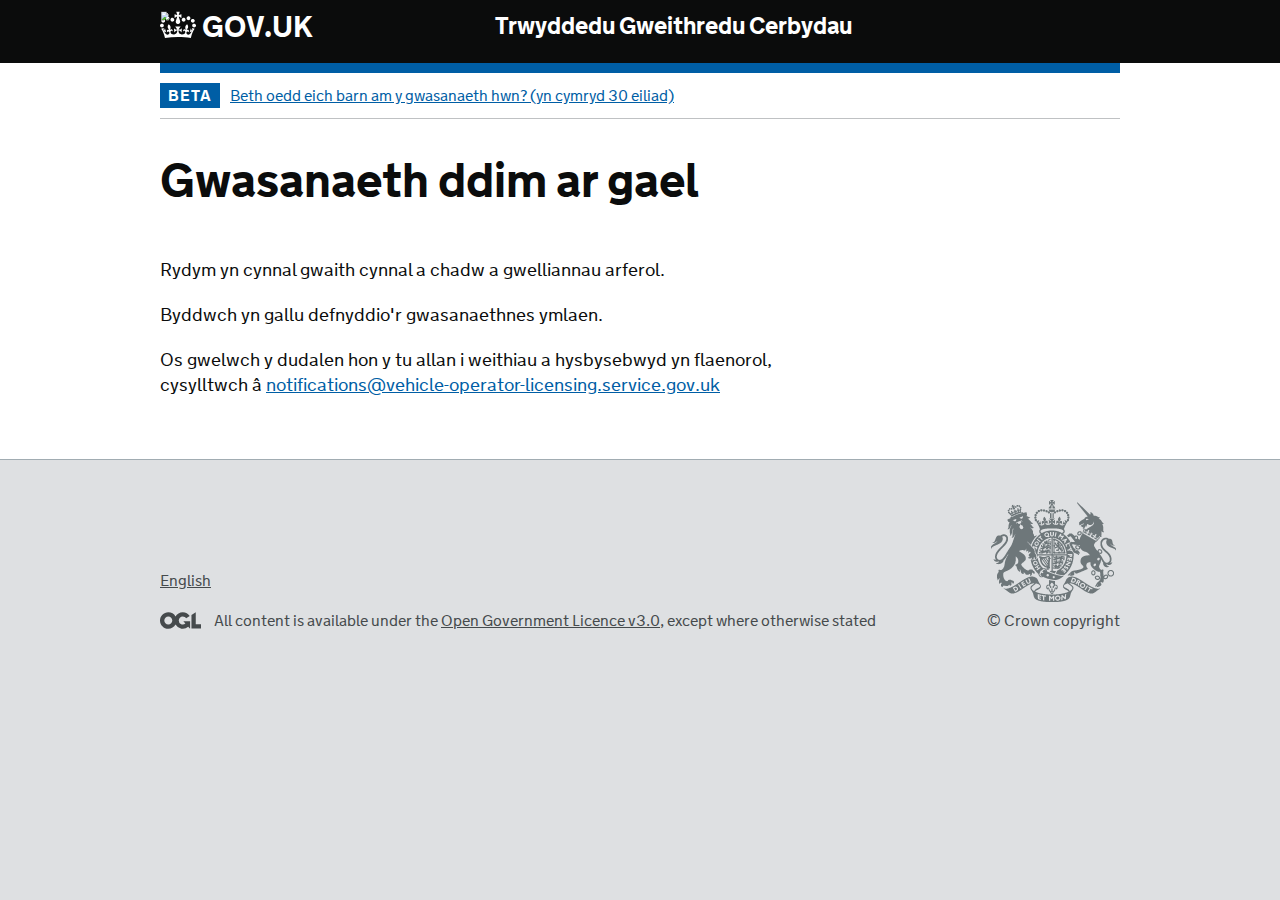
==== cy.html @ 346e7b43 "initial commit" ====
<!DOCTYPE html>
<html lang="en" class="govuk-template app-html-class">
<head>
    <meta charset="utf-8" />
    <title>GOV.UK - Customised page template</title>
    <meta name="viewport" content="width=device-width, initial-scale=1, viewport-fit=cover">
    <meta name="theme-color" content="blue" /> 
    
    <meta http-equiv="X-UA-Compatible" content="IE=edge" />

    
    
      <link rel="shortcut icon" sizes="16x16 32x32 48x48" href="images/favicon.html" type="image/x-icon" />
      <link rel="mask-icon" href="images/govuk-mask-icon.html" color="blue"> 
      <link rel="apple-touch-icon" sizes="180x180" href="images/govuk-apple-touch-icon-180x180.html">
      <link rel="apple-touch-icon" sizes="167x167" href="images/govuk-apple-touch-icon-167x167.html">
      <link rel="apple-touch-icon" sizes="152x152" href="images/govuk-apple-touch-icon-152x152.html">
      <link rel="apple-touch-icon" href="images/govuk-apple-touch-icon.html">
    


    
  <!--[if gt IE 8]><!--><link href="public/stylesheets/application.css" media="screen" rel="stylesheet" type="text/css" /><!--<![endif]-->

  <!--[if gt IE 8]><!--><link href="public/stylesheets/docs.css" media="screen" rel="stylesheet" type="text/css" /><!--<![endif]-->

  <!--[if gt IE 8]><!--><link href="public/stylesheets/custom.css" media="screen" rel="stylesheet" type="text/css" /><!--<![endif]-->


  
  
  <!--[if IE 8]>
    <link href="/public/stylesheets/application-ie8.css" rel="stylesheet" />
  <![endif]-->


    
    
    <meta property="og:image" content="images/govuk-opengraph-image.html">
  </head>
  <body class="govuk-template__body app-body-class">

    <script>document.body.className = ((document.body.className) ? document.body.className + ' js-enabled' : 'js-enabled');</script>
    


    
  <a href="#main-content" class="govuk-skip-link">Skip to main content</a>



    
  <header class="govuk-header " role="banner" data-module="header">
  <div class="govuk-header__container govuk-width-container">

    <div class="govuk-header__logo">
      <a href="#" class="govuk-header__link govuk-header__link--homepage">
        <span class="govuk-header__logotype">
          
          <svg
            role="presentation"
            focusable="false"
            class="govuk-header__logotype-crown"
            xmlns="http://www.w3.org/2000/svg"
            viewbox="0 0 132 97"
            height="32"
            width="36"
          >
            <path
              fill="currentColor" fill-rule="evenodd"
              d="M25 30.2c3.5 1.5 7.7-.2 9.1-3.7 1.5-3.6-.2-7.8-3.9-9.2-3.6-1.4-7.6.3-9.1 3.9-1.4 3.5.3 7.5 3.9 9zM9 39.5c3.6 1.5 7.8-.2 9.2-3.7 1.5-3.6-.2-7.8-3.9-9.1-3.6-1.5-7.6.2-9.1 3.8-1.4 3.5.3 7.5 3.8 9zM4.4 57.2c3.5 1.5 7.7-.2 9.1-3.8 1.5-3.6-.2-7.7-3.9-9.1-3.5-1.5-7.6.3-9.1 3.8-1.4 3.5.3 7.6 3.9 9.1zm38.3-21.4c3.5 1.5 7.7-.2 9.1-3.8 1.5-3.6-.2-7.7-3.9-9.1-3.6-1.5-7.6.3-9.1 3.8-1.3 3.6.4 7.7 3.9 9.1zm64.4-5.6c-3.6 1.5-7.8-.2-9.1-3.7-1.5-3.6.2-7.8 3.8-9.2 3.6-1.4 7.7.3 9.2 3.9 1.3 3.5-.4 7.5-3.9 9zm15.9 9.3c-3.6 1.5-7.7-.2-9.1-3.7-1.5-3.6.2-7.8 3.7-9.1 3.6-1.5 7.7.2 9.2 3.8 1.5 3.5-.3 7.5-3.8 9zm4.7 17.7c-3.6 1.5-7.8-.2-9.2-3.8-1.5-3.6.2-7.7 3.9-9.1 3.6-1.5 7.7.3 9.2 3.8 1.3 3.5-.4 7.6-3.9 9.1zM89.3 35.8c-3.6 1.5-7.8-.2-9.2-3.8-1.4-3.6.2-7.7 3.9-9.1 3.6-1.5 7.7.3 9.2 3.8 1.4 3.6-.3 7.7-3.9 9.1zM69.7 17.7l8.9 4.7V9.3l-8.9 2.8c-.2-.3-.5-.6-.9-.9L72.4 0H59.6l3.5 11.2c-.3.3-.6.5-.9.9l-8.8-2.8v13.1l8.8-4.7c.3.3.6.7.9.9l-5 15.4v.1c-.2.8-.4 1.6-.4 2.4 0 4.1 3.1 7.5 7 8.1h.2c.3 0 .7.1 1 .1.4 0 .7 0 1-.1h.2c4-.6 7.1-4.1 7.1-8.1 0-.8-.1-1.7-.4-2.4V34l-5.1-15.4c.4-.2.7-.6 1-.9zM66 92.8c16.9 0 32.8 1.1 47.1 3.2 4-16.9 8.9-26.7 14-33.5l-9.6-3.4c1 4.9 1.1 7.2 0 10.2-1.5-1.4-3-4.3-4.2-8.7L108.6 76c2.8-2 5-3.2 7.5-3.3-4.4 9.4-10 11.9-13.6 11.2-4.3-.8-6.3-4.6-5.6-7.9 1-4.7 5.7-5.9 8-.5 4.3-8.7-3-11.4-7.6-8.8 7.1-7.2 7.9-13.5 2.1-21.1-8 6.1-8.1 12.3-4.5 20.8-4.7-5.4-12.1-2.5-9.5 6.2 3.4-5.2 7.9-2 7.2 3.1-.6 4.3-6.4 7.8-13.5 7.2-10.3-.9-10.9-8-11.2-13.8 2.5-.5 7.1 1.8 11 7.3L80.2 60c-4.1 4.4-8 5.3-12.3 5.4 1.4-4.4 8-11.6 8-11.6H55.5s6.4 7.2 7.9 11.6c-4.2-.1-8-1-12.3-5.4l1.4 16.4c3.9-5.5 8.5-7.7 10.9-7.3-.3 5.8-.9 12.8-11.1 13.8-7.2.6-12.9-2.9-13.5-7.2-.7-5 3.8-8.3 7.1-3.1 2.7-8.7-4.6-11.6-9.4-6.2 3.7-8.5 3.6-14.7-4.6-20.8-5.8 7.6-5 13.9 2.2 21.1-4.7-2.6-11.9.1-7.7 8.8 2.3-5.5 7.1-4.2 8.1.5.7 3.3-1.3 7.1-5.7 7.9-3.5.7-9-1.8-13.5-11.2 2.5.1 4.7 1.3 7.5 3.3l-4.7-15.4c-1.2 4.4-2.7 7.2-4.3 8.7-1.1-3-.9-5.3 0-10.2l-9.5 3.4c5 6.9 9.9 16.7 14 33.5 14.8-2.1 30.8-3.2 47.7-3.2z"
            ></path>
            
            <image src="assets/images/govuk-logotype-crown.png" xlink:href="#" class="govuk-header__logotype-crown-fallback-image" width="36" height="32"></image>
          </svg>
          <span class="govuk-header__logotype-text">
            GOV.UK
          </span>
        </span>
        
      </a>
    </div>
    
    <div class="govuk-header__content">

    
    <a href="#" class="govuk-header__link govuk-header__link--service-name">
     Trwyddedu Gweithredu Cerbydau
    </a>
    

    
    <button type="button" role="button" class="govuk-header__menu-button js-header-toggle" aria-controls="navigation" aria-label="Show or hide Top Level Navigation">Menu</button>
    <nav>
      <ul id="navigation" class="govuk-header__navigation " aria-label="Top Level Navigation">
        
      </ul>
    </nav>
    
    </div>
    
  </div>
</header>



    
  
      <div class="govuk-width-container">
        
  <div class="govuk-phase-banner">
  <p class="govuk-phase-banner__content"><strong class="govuk-tag govuk-phase-banner__content__tag ">
  Beta
</strong>
<span class="govuk-phase-banner__text">
      <a href="http://www.smartsurvey.co.uk/s/VOLinpageOct2016/">Beth oedd eich barn am y gwasanaeth hwn? (yn cymryd 30 eiliad)</a>
    </span>
  </p>
</div>
        <main class="govuk-main-wrapper app-main-class" id="main-content" role="main">
        
   <div class="govuk-grid-row">
      <div class="govuk-grid-column-two-thirds">

        
        <span class="cy">
          <h1 class="govuk-heading-xl">Gwasanaeth ddim ar gael</h1>
          <p class="govuk-body">Rydym yn cynnal gwaith cynnal a chadw a gwelliannau arferol.</p>
          <p class="govuk-body">
          Byddwch yn gallu defnyddio'r gwasanaethnes ymlaen.
          </p>
          <p class="govuk-body">
          Os gwelwch y dudalen hon y tu allan i weithiau a hysbysebwyd yn flaenorol, cysylltwch â <a class="govuk-link" href="mailto:notifications@vehicle-operator-licensing.service.gov.uk">notifications@vehicle-operator-licensing.service.gov.uk</a>
          </p>
        </span>
      </div>
    </div>
  



        </main>
      </div>
    


    
  <footer class="govuk-footer " role="contentinfo">
  <div class="govuk-width-container ">
    
    <div class="govuk-footer__meta">
      <div class="govuk-footer__meta-item govuk-footer__meta-item--grow">
        
          <h2 class="govuk-visually-hidden">Support links</h2>
          
            <ul class="govuk-footer__inline-list">
              
                <li class="govuk-footer__inline-list-item">
                  <a class="govuk-footer__link" href="index.html">
                    English
                  </a>
                </li>
              
            </ul>
          
          
        
        <svg
          role="presentation"
          focusable="false"
          class="govuk-footer__licence-logo"
          xmlns="http://www.w3.org/2000/svg"
          viewbox="0 0 483.2 195.7"
          height="17"
          width="41"
        >
          <path
            fill="currentColor"
            d="M421.5 142.8V.1l-50.7 32.3v161.1h112.4v-50.7zm-122.3-9.6A47.12 47.12 0 0 1 221 97.8c0-26 21.1-47.1 47.1-47.1 16.7 0 31.4 8.7 39.7 21.8l42.7-27.2A97.63 97.63 0 0 0 268.1 0c-36.5 0-68.3 20.1-85.1 49.7A98 98 0 0 0 97.8 0C43.9 0 0 43.9 0 97.8s43.9 97.8 97.8 97.8c36.5 0 68.3-20.1 85.1-49.7a97.76 97.76 0 0 0 149.6 25.4l19.4 22.2h3v-87.8h-80l24.3 27.5zM97.8 145c-26 0-47.1-21.1-47.1-47.1s21.1-47.1 47.1-47.1 47.2 21 47.2 47S123.8 145 97.8 145"
          />
        </svg>
        <span class="govuk-footer__licence-description">
          All content is available under the
          <a
            class="govuk-footer__link"
            href="https://www.nationalarchives.gov.uk/doc/open-government-licence/version/3/"
            rel="license"
          >Open Government Licence v3.0</a>, except where otherwise stated
        </span>
      </div>
      <div class="govuk-footer__meta-item">
        <a
          class="govuk-footer__link govuk-footer__copyright-logo"
          href="https://www.nationalarchives.gov.uk/information-management/re-using-public-sector-information/uk-government-licensing-framework/crown-copyright/"
        >© Crown copyright</a>
      </div>
    </div>
  </div>
</footer>
</html>
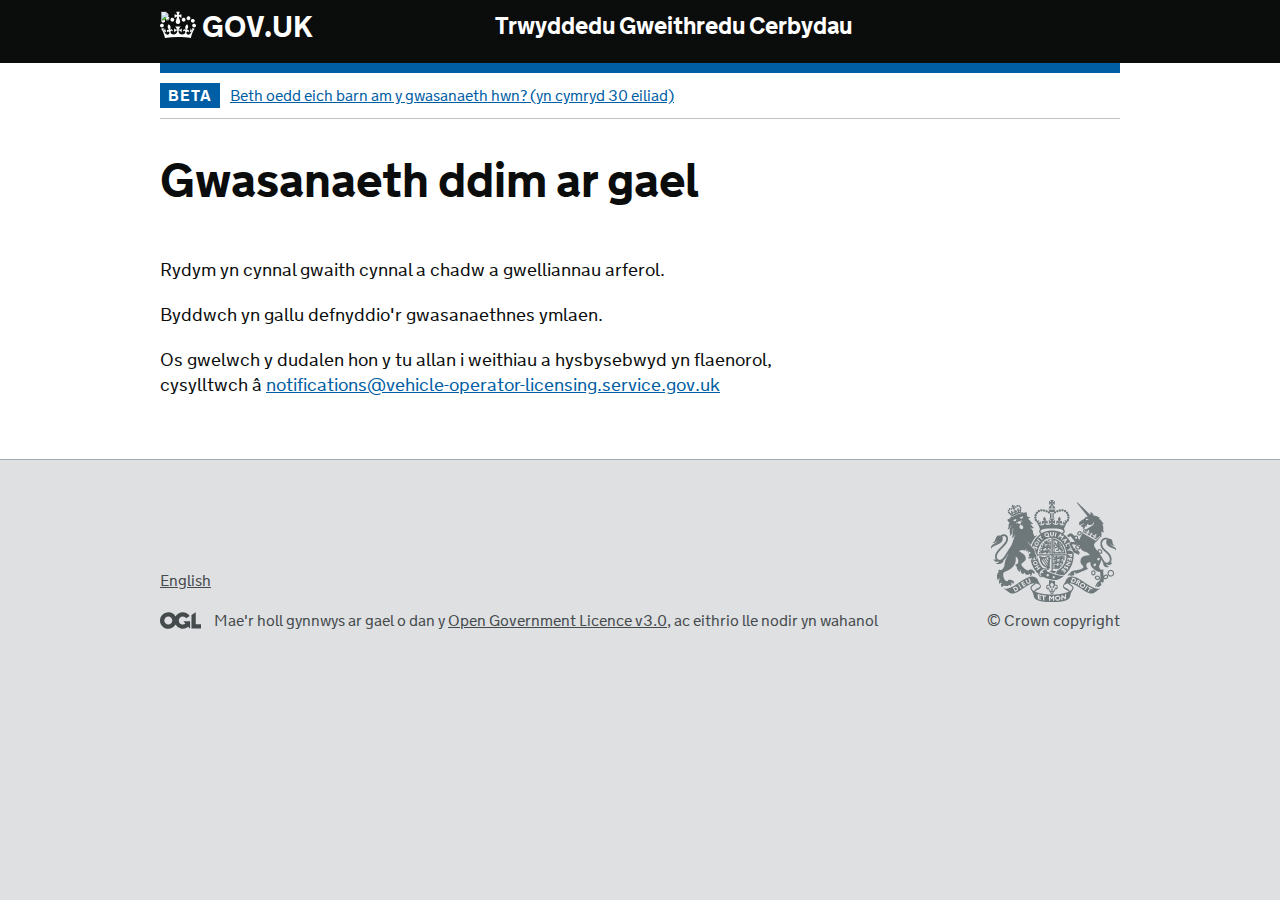
==== commit ad9313c6: "added licence status" ====
--- a/cy.html
+++ b/cy.html
@@ -180,12 +180,12 @@
           />
         </svg>
         <span class="govuk-footer__licence-description">
-          All content is available under the
+          Mae'r holl gynnwys ar gael o dan y
           <a
             class="govuk-footer__link"
             href="https://www.nationalarchives.gov.uk/doc/open-government-licence/version/3/"
             rel="license"
-          >Open Government Licence v3.0</a>, except where otherwise stated
+          >Open Government Licence v3.0</a>, ac eithrio lle nodir yn wahanol
         </span>
       </div>
       <div class="govuk-footer__meta-item">
